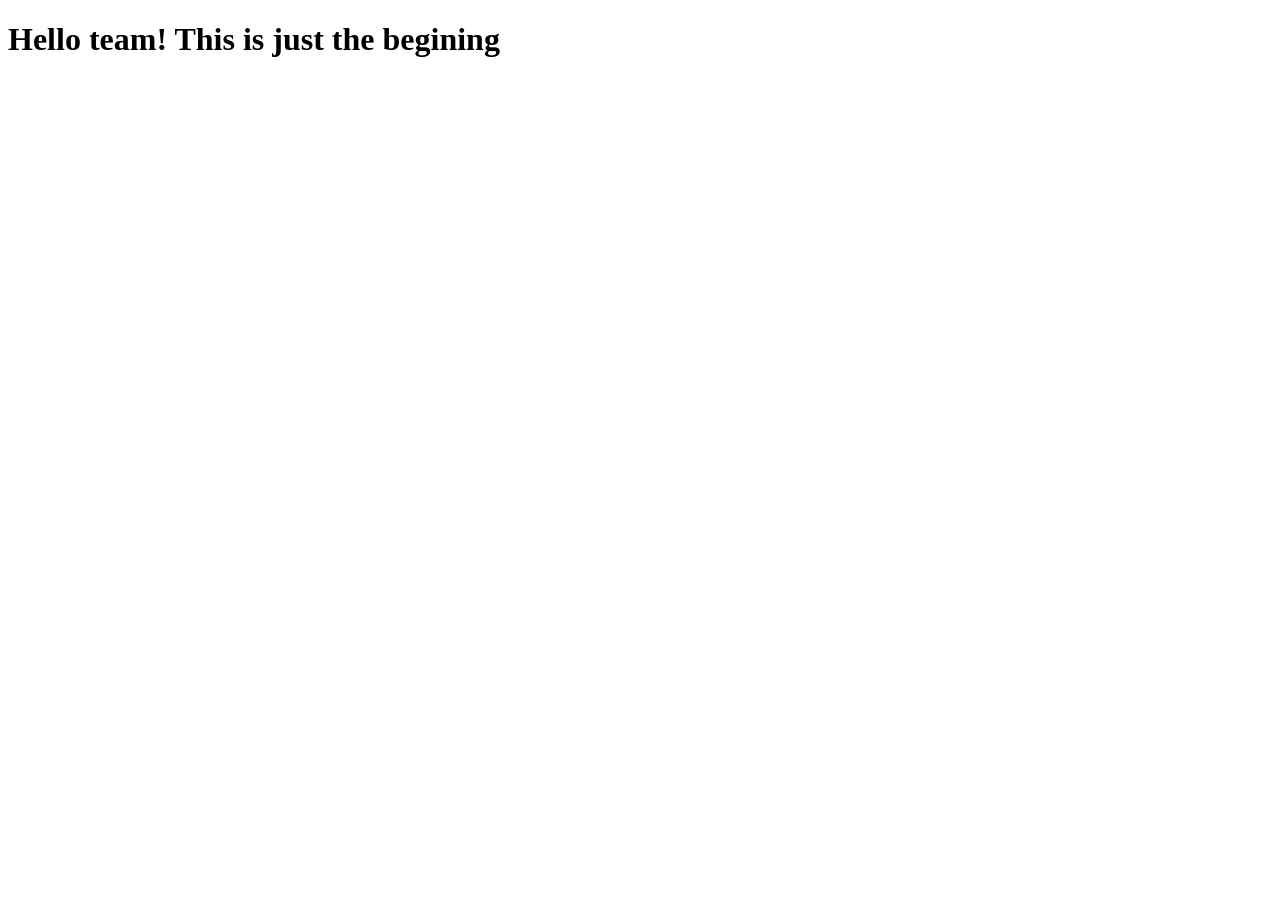
==== index.html @ 31203c1f "Initial setup" ====
<!DOCTYPE html>
<html>
<head>
    <meta charset="UTF-8">
    <title>Our sport website</title>
    <link rel="stylesheet" href="style.css">
</head>
<body>
    <h1>Hello team! This is just the begining</h1>
    <script src="script.js"></script>
</body>
</html>
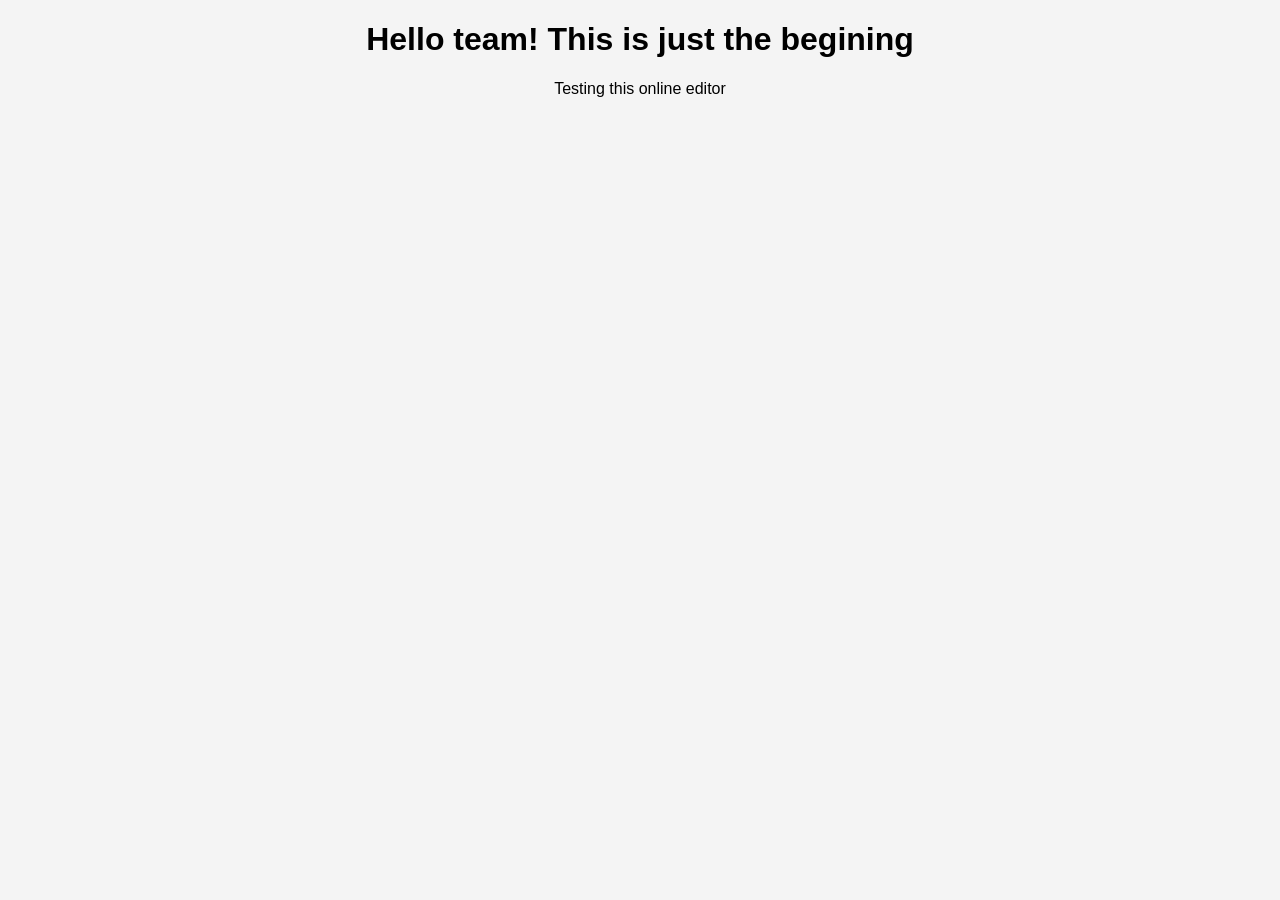
==== commit ffc40b7d: "test commit" ====
--- a/index.html
+++ b/index.html
@@ -8,5 +8,6 @@
 <body>
     <h1>Hello team! This is just the begining</h1>
     <script src="script.js"></script>
+    <p>Testing this online editor</p>
 </body>
 </html>
--- a/style.css
+++ b/style.css
@@ -0,0 +1,5 @@
+body {
+    font-family: Arial, sans-serif;
+    background: #f4f4f4;
+    text-align: center;
+}
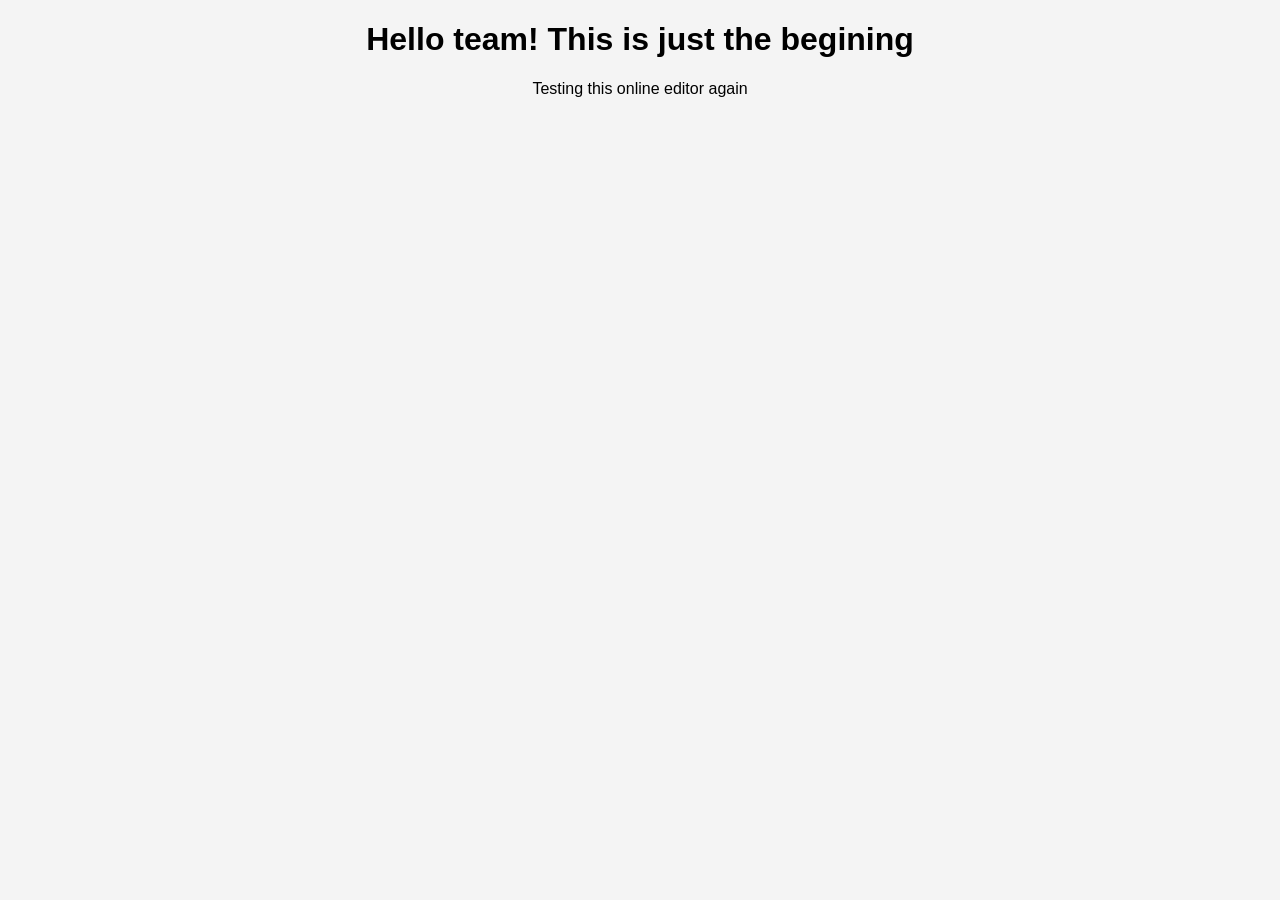
==== commit a6df097c: "test" ====
--- a/index.html
+++ b/index.html
@@ -8,6 +8,6 @@
 <body>
     <h1>Hello team! This is just the begining</h1>
     <script src="script.js"></script>
-    <p>Testing this online editor</p>
+    <p>Testing this online editor again</p>
 </body>
 </html>
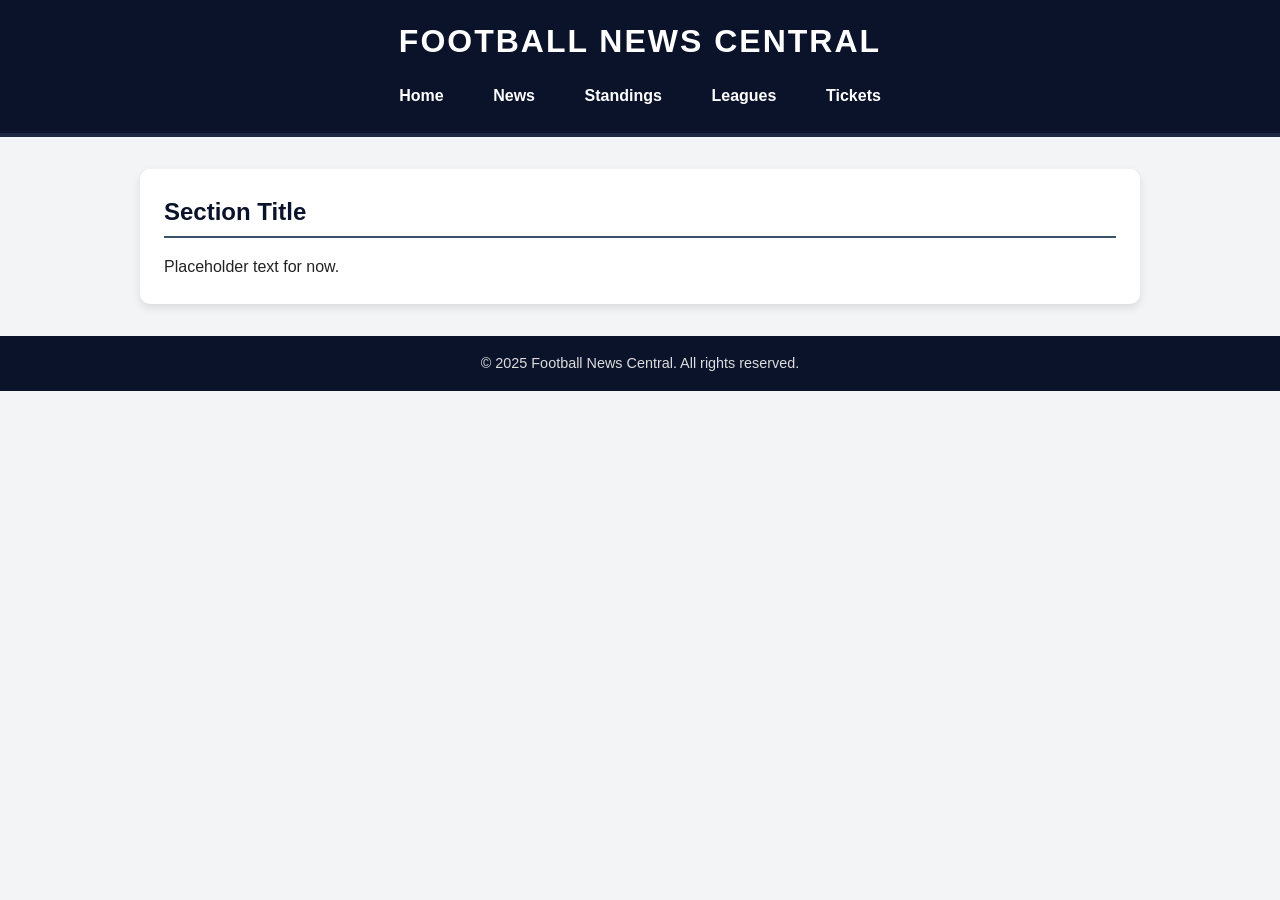
==== commit e8589fbd: "Tickets page added" ====
--- a/index.html
+++ b/index.html
@@ -1,13 +1,33 @@
-<!DOCTYPE html>
-<html>
-<head>
-    <meta charset="UTF-8">
-    <title>Our sport website</title>
-    <link rel="stylesheet" href="style.css">
-</head>
-<body>
-    <h1>Hello team! This is just the begining</h1>
-    <script src="script.js"></script>
-    <p>Testing this online editor again</p>
-</body>
-</html>
+<!DOCTYPE html>
+<html lang="en">
+<head>
+  <meta charset="UTF-8">
+  <meta name="viewport" content="width=device-width, initial-scale=1.0">
+  <title>Football News</title>
+  <link rel="stylesheet" href="style.css">
+</head>
+<body>
+  <header>
+    <h1>Football News Central</h1>
+    <nav>
+      <a href="index.html">Home</a>
+      <a href="news.html">News</a>
+      <a href="standings.html">Standings</a>
+      <a href="leagues.html">Leagues</a>
+      <a href="tickets.html">Tickets</a>
+    </nav>
+  </header>
+
+  <main>
+    <!-- Page-specific content goes here -->
+    <section>
+      <h2>Section Title</h2>
+      <p>Placeholder text for now.</p>
+    </section>
+  </main>
+
+  <footer>
+    <p>© 2025 Football News Central. All rights reserved.</p>
+  </footer>
+</body>
+</html>
--- a/style.css
+++ b/style.css
@@ -1,5 +1,97 @@
-body {
-    font-family: Arial, sans-serif;
-    background: #f4f4f4;
-    text-align: center;
-}+/* ===== Global Reset ===== */
+* {
+  margin: 0;
+  padding: 0;
+  box-sizing: border-box;
+}
+
+body {
+  font-family: 'Arial', sans-serif;
+  background-color: #f3f4f6;
+  color: #222;
+  line-height: 1.6;
+}
+
+/* ===== Header ===== */
+header {
+  background-color: #0b132b;
+  color: #fff;
+  padding: 1rem 2rem;
+  display: flex;
+  flex-direction: column;
+  align-items: center;
+  border-bottom: 4px solid #1c2541;
+}
+
+header h1 {
+  font-size: 2rem;
+  margin-bottom: 0.5rem;
+  text-transform: uppercase;
+  letter-spacing: 2px;
+}
+
+/* ===== Navigation ===== */
+nav {
+  display: flex;
+  gap: 1.5rem;
+}
+
+nav a {
+  color: #fff;
+  text-decoration: none;
+  font-weight: bold;
+  padding: 0.5rem 0.8rem;
+  border-radius: 4px;
+  transition: background 0.3s;
+}
+
+nav a:hover {
+  background-color: #3a506b;
+}
+
+/* ===== Main Content ===== */
+main {
+  max-width: 1000px;
+  margin: 2rem auto;
+  padding: 1.5rem;
+  background: #fff;
+  border-radius: 10px;
+  box-shadow: 0 4px 8px rgba(0,0,0,0.1);
+}
+
+section h2 {
+  margin-bottom: 0.75rem;
+  color: #0b132b;
+  border-bottom: 2px solid #3a506b;
+  padding-bottom: 0.3rem;
+}
+
+section p {
+  margin-top: 1rem;
+}
+
+/* ===== Footer ===== */
+footer {
+  background-color: #0b132b;
+  color: #ddd;
+  text-align: center;
+  padding: 1rem;
+  font-size: 0.9rem;
+  margin-top: 2rem;
+}
+
+/* ===== Responsive Design ===== */
+@media (max-width: 600px) {
+  header {
+    text-align: center;
+  }
+
+  nav {
+    flex-direction: column;
+    gap: 0.5rem;
+  }
+
+  main {
+    margin: 1rem;
+  }
+}
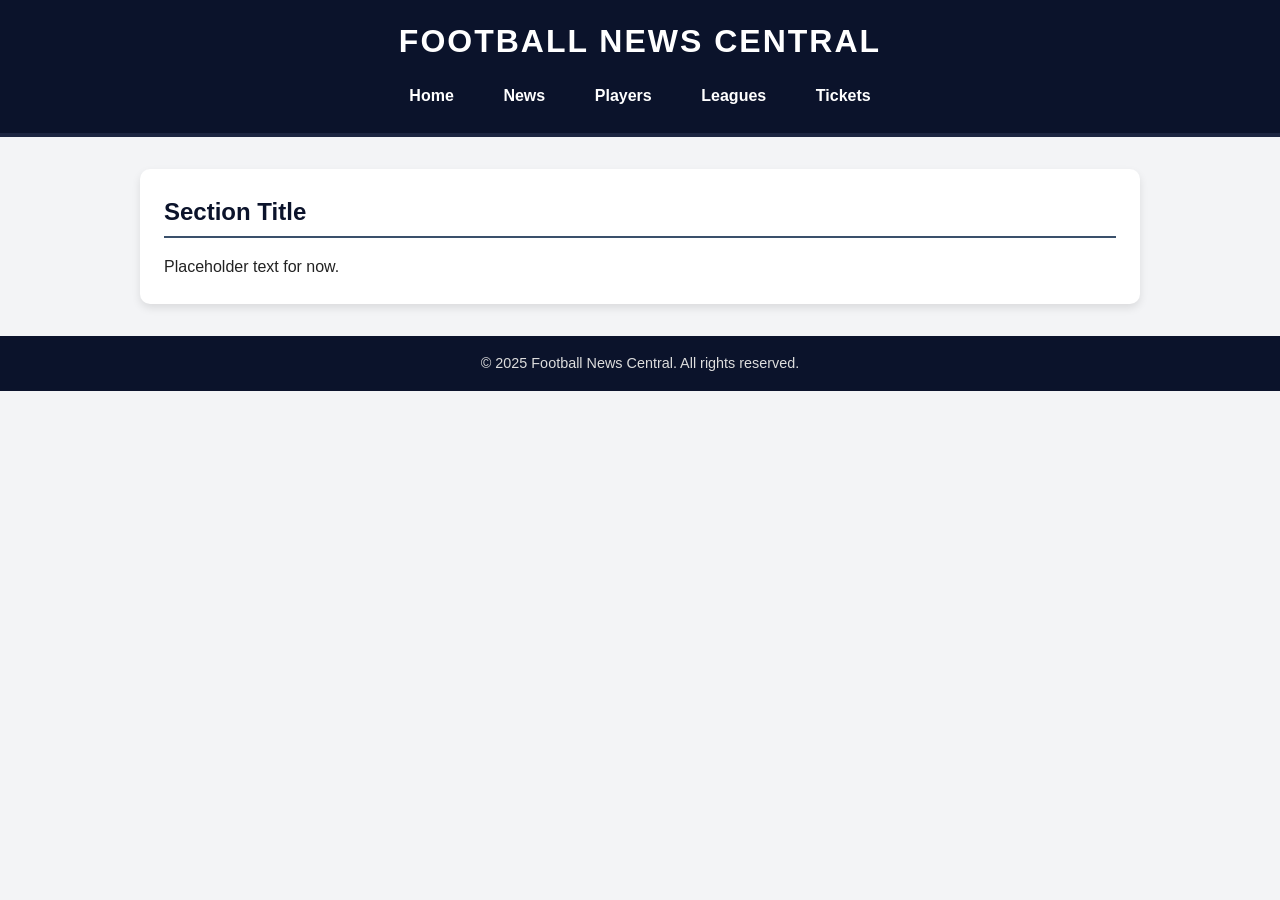
==== commit 7e293313: "changed standings to players" ====
--- a/index.html
+++ b/index.html
@@ -12,7 +12,7 @@
     <nav>
       <a href="index.html">Home</a>
       <a href="news.html">News</a>
-      <a href="standings.html">Standings</a>
+      <a href="player_stats.html">Players</a>
       <a href="leagues.html">Leagues</a>
       <a href="tickets.html">Tickets</a>
     </nav>
@@ -31,3 +31,4 @@
   </footer>
 </body>
 </html>
+
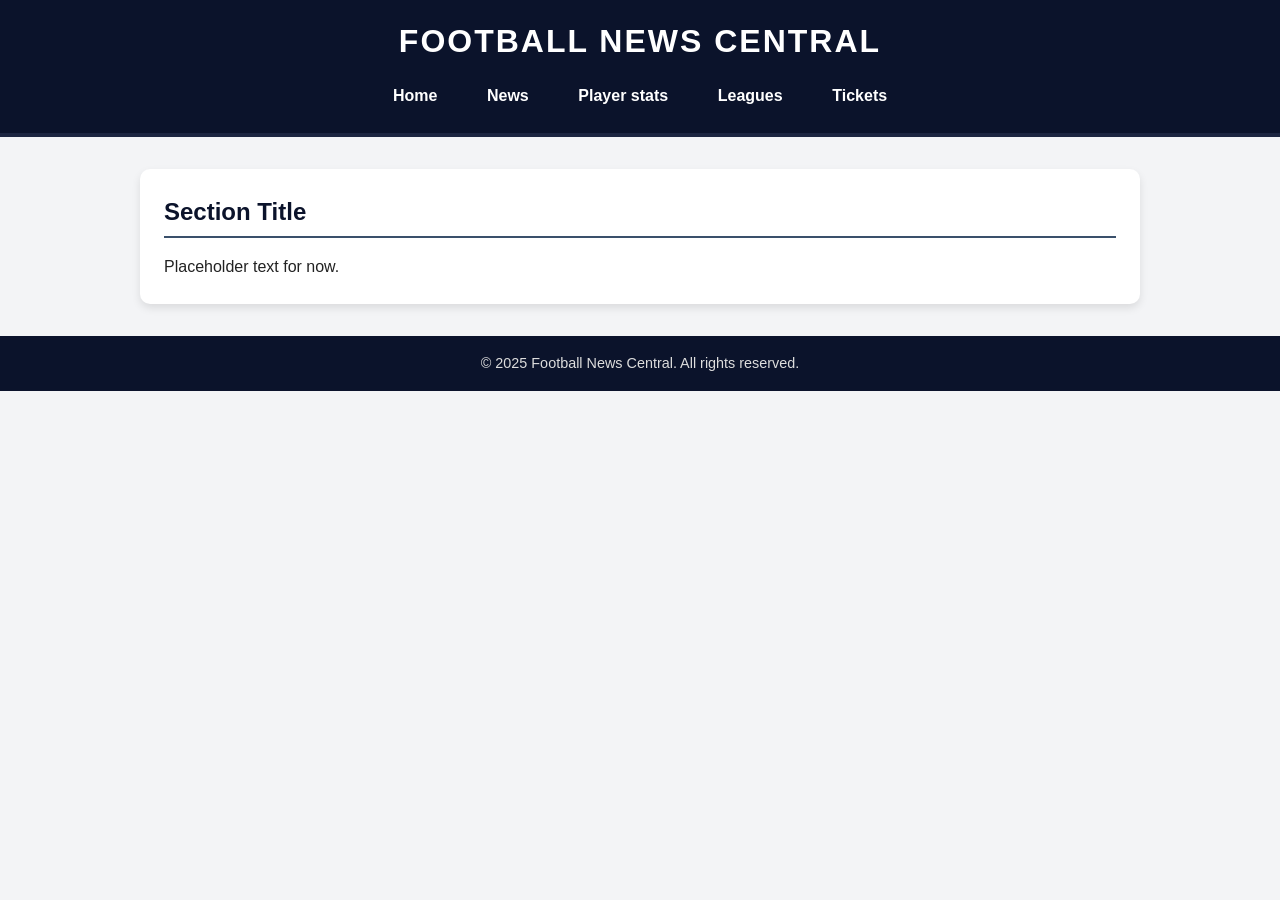
==== commit 3d255a6d: "Update index.html" ====
--- a/index.html
+++ b/index.html
@@ -12,7 +12,7 @@
     <nav>
       <a href="index.html">Home</a>
       <a href="news.html">News</a>
-      <a href="player_stats.html">Players</a>
+      <a href="player_stats.html">Player stats</a>
       <a href="leagues.html">Leagues</a>
       <a href="tickets.html">Tickets</a>
     </nav>
@@ -32,3 +32,4 @@
 </body>
 </html>
 
+
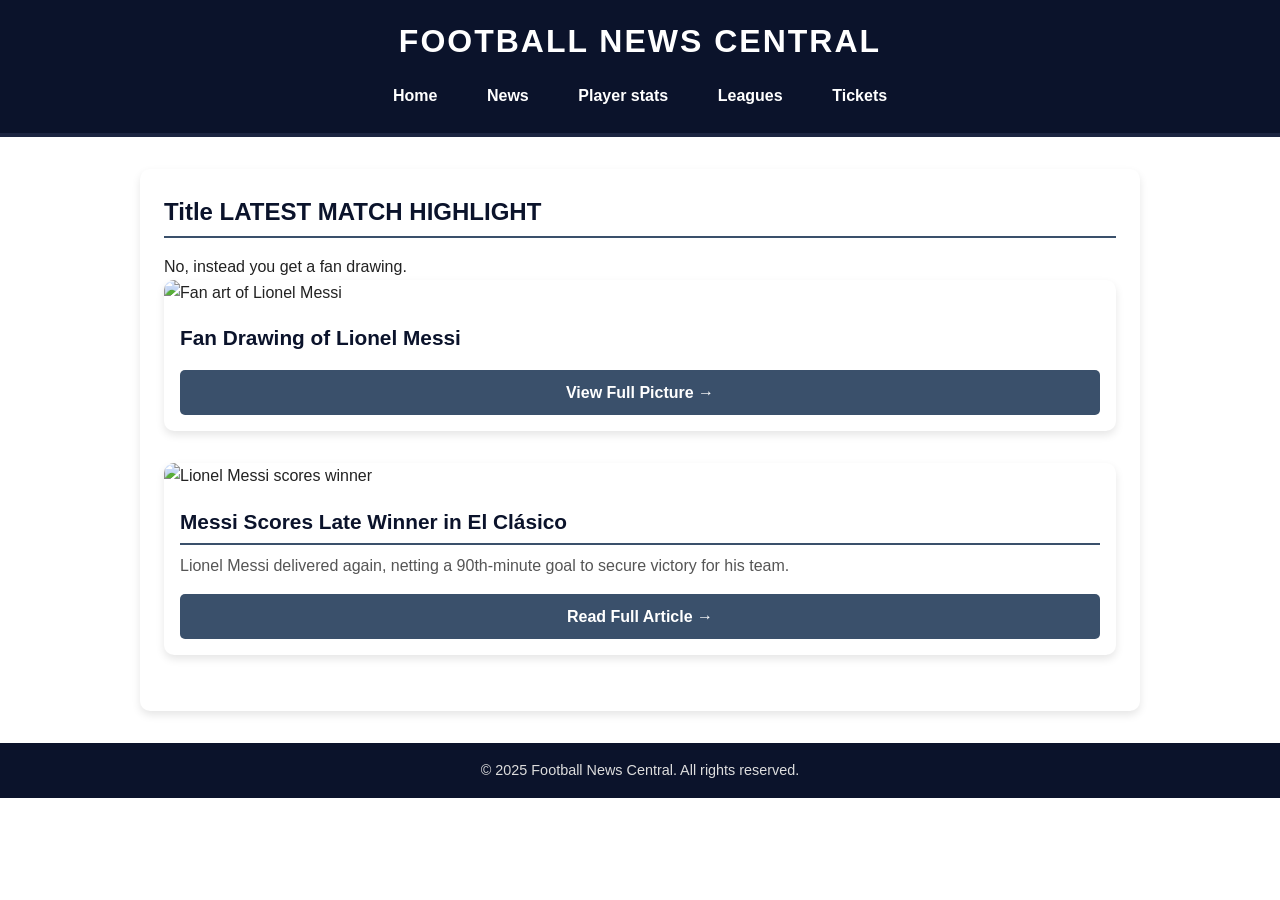
==== commit 34a0f7bf: "Add files by upload Add an optional description" ====
--- a/index.html
+++ b/index.html
@@ -4,7 +4,7 @@
   <meta charset="UTF-8">
   <meta name="viewport" content="width=device-width, initial-scale=1.0">
   <title>Football News</title>
-  <link rel="stylesheet" href="style.css">
+  <link rel="stylesheet" href="index.css">
 </head>
 <body>
   <header>
@@ -21,8 +21,22 @@
   <main>
     <!-- Page-specific content goes here -->
     <section>
-      <h2>Section Title</h2>
-      <p>Placeholder text for now.</p>
+      <h2 class="article-title">Title LATEST MATCH HIGHLIGHT</h2>
+      <p class="article-summary">No, instead you get a fan drawing.</p>
+
+    <!-- Box 1: Fan Drawing -->	  
+	  <article class="news-box">
+		<img src="img/lionel1.png" alt="Fan art of Lionel Messi" class="news-image">
+  		<h3 class="news-title">Fan Drawing of Lionel Messi</h3>
+		<a href="article2.html" class="read-more">View Full Picture →</a>   
+  		</article>
+      <!-- Box 2: News Article -->
+	  <article class="news-box"> 
+		<img src="img/lionel2.png" alt="Lionel Messi scores winner" class="news-image">
+		<h2 class="news-title">Messi Scores Late Winner in El Clásico</h2>
+		<p class="news-summary">Lionel Messi delivered again, netting a 90th-minute goal to secure victory for his team.</p>
+		<a href="article1.html" class="read-more">Read Full Article →</a>
+	  </article>
     </section>
   </main>
 
@@ -30,6 +44,4 @@
     <p>© 2025 Football News Central. All rights reserved.</p>
   </footer>
 </body>
-</html>
-
-
+</html>
--- a/index.css
+++ b/index.css
@@ -0,0 +1,153 @@
+/* ===== Global Reset ===== */
+* {
+  margin: 0;
+  padding: 0;
+  box-sizing: border-box;
+}
+
+
+
+/* ===== Header ===== */
+header {
+  background-color: #0b132b;
+  color: #fff;
+  padding: 1rem 2rem;
+  display: flex;
+  flex-direction: column;
+  align-items: center;
+  border-bottom: 4px solid #1c2541;
+}
+
+header h1 {
+  font-size: 2rem;
+  margin-bottom: 0.5rem;
+  text-transform: uppercase;
+  letter-spacing: 2px;
+}
+
+/* ===== Navigation ===== */
+nav {
+  display: flex;
+  gap: 1.5rem;
+}
+
+nav a {
+  color: #fff;
+  text-decoration: none;
+  font-weight: bold;
+  padding: 0.5rem 0.8rem;
+  border-radius: 4px;
+  transition: background 0.3s;
+}
+
+nav a:hover {
+  background-color: #3a506b;
+transform: scale(1.05);
+  border-radius: 6px;
+}
+
+/* ===== Main Content ===== */
+main {
+  max-width: 1000px;
+  margin: 2rem auto;
+  padding: 1.5rem;
+  background: #fff;
+  border-radius: 10px;
+  box-shadow: 0 4px 8px rgba(0,0,0,0.1);
+}
+
+section h2 {
+  margin-bottom: 0.75rem;
+  color: #0b132b;
+  border-bottom: 2px solid #3a506b;
+  padding-bottom: 0.3rem;
+}
+
+section p {
+  margin-top: 1rem;
+}
+
+
+section .news-box {
+  margin-bottom: 2rem;
+}
+
+
+/* ===== Main Content news-box ===== */
+.news-box {
+  background: #fff;
+  border-radius: 10px;
+  overflow: hidden;
+  box-shadow: 0 4px 8px rgba(0,0,0,0.1);
+  transition: transform 0.3s ease;
+}
+
+.news-box:hover {
+  transform: translateY(-5px);
+}
+
+.news-image {
+  width: 100%;
+  height: 200px;
+  object-fit: cover;
+  object-position: center;
+}
+
+.news-title {
+  font-size: 1.3rem;
+  margin: 1rem 1rem 0.5rem;
+  color: #0b132b;
+}
+
+.news-summary {
+  margin: 0 1rem;
+  color: #555;
+  font-size: 1rem;
+}
+
+.read-more {
+  display: block;
+  text-align: center;
+  margin: 1rem;
+  padding: 0.6rem;
+  background: #3a506b;
+  color: white;
+  border-radius: 5px;
+  text-decoration: none;
+  font-weight: bold;
+}
+
+/* ===== Footer ===== */
+footer {
+  background-color: #0b132b;
+  color: #ddd;
+  text-align: center;
+  padding: 1rem;
+  font-size: 0.9rem;
+  margin-top: 2rem;
+}
+body {
+  font-family: 'Arial', sans-serif;
+  background-image: url('img/Mundial Ronaldinho Soccer - Copy.png');  /* path to your image */
+  background-size: cover;       /* fill the whole screen */
+  background-position: center;  /* keep it centered */
+  background-attachment: fixed; /* make it stay while scrolling */
+  color: #222;
+  line-height: 1.6;
+}
+
+/* ===== Responsive Design ===== */
+@media (max-width: 600px) {
+  header {
+    text-align: center;
+  }
+
+  nav {
+    flex-direction: column;
+    gap: 0.5rem;
+  }
+
+  main {
+    margin: 1rem;
+  }
+}
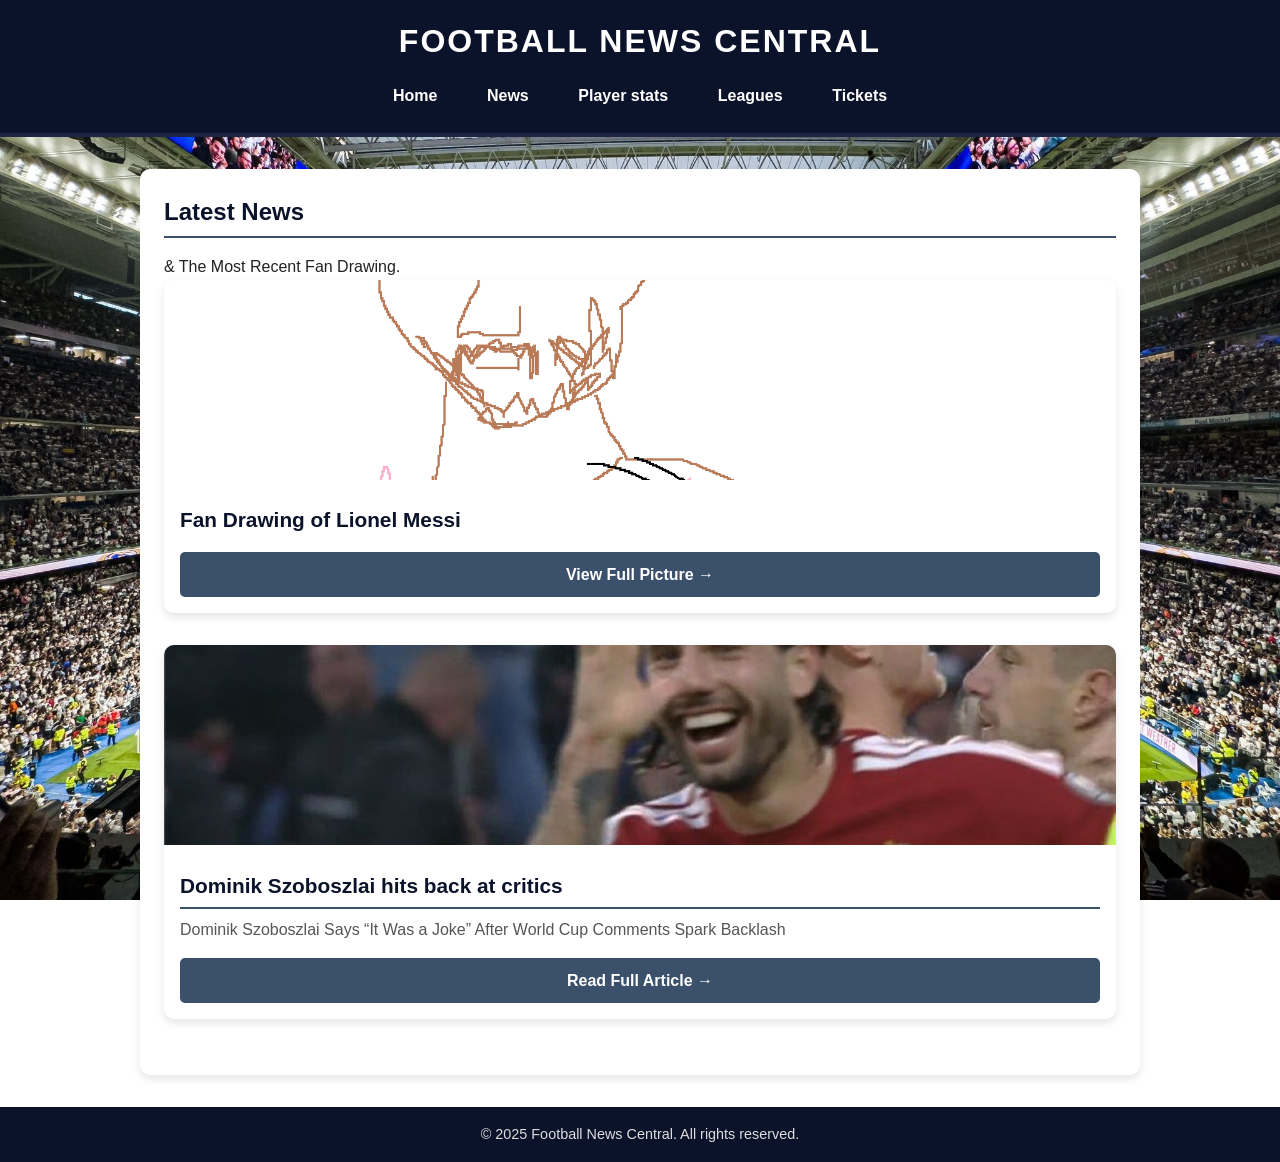
==== commit 037e7d41: "Added news articles" ====
--- a/index.html
+++ b/index.html
@@ -21,20 +21,20 @@
   <main>
     <!-- Page-specific content goes here -->
     <section>
-      <h2 class="article-title">Title LATEST MATCH HIGHLIGHT</h2>
-      <p class="article-summary">No, instead you get a fan drawing.</p>
+      <h2 class="article-title">Latest News</h2>
+      <p class="article-summary">& The Most Recent Fan Drawing.</p>
 
     <!-- Box 1: Fan Drawing -->	  
 	  <article class="news-box">
-		<img src="img/lionel1.png" alt="Fan art of Lionel Messi" class="news-image">
+		<img src="images/lionel1.png" alt="Fan art of Lionel Messi" class="news-image">
   		<h3 class="news-title">Fan Drawing of Lionel Messi</h3>
 		<a href="article2.html" class="read-more">View Full Picture →</a>   
   		</article>
       <!-- Box 2: News Article -->
 	  <article class="news-box"> 
-		<img src="img/lionel2.png" alt="Lionel Messi scores winner" class="news-image">
-		<h2 class="news-title">Messi Scores Late Winner in El Clásico</h2>
-		<p class="news-summary">Lionel Messi delivered again, netting a 90th-minute goal to secure victory for his team.</p>
+		<img src="images/DominikSzoboszlai.jpg" alt="Picture of Dominik Szoboszlai smiling" class="news-image">
+		<h2 class="news-title">Dominik Szoboszlai hits back at critics</h2>
+		<p class="news-summary">Dominik Szoboszlai Says “It Was a Joke” After World Cup Comments Spark Backlash</p>
 		<a href="article1.html" class="read-more">Read Full Article →</a>
 	  </article>
     </section>
--- a/index.css
+++ b/index.css
@@ -128,7 +128,7 @@
 }
 body {
   font-family: 'Arial', sans-serif;
-  background-image: url('img/Mundial Ronaldinho Soccer - Copy.png');  /* path to your image */
+  background-image: url('stadium.jpeg');  /* path to your image */
   background-size: cover;       /* fill the whole screen */
   background-position: center;  /* keep it centered */
   background-attachment: fixed; /* make it stay while scrolling */
